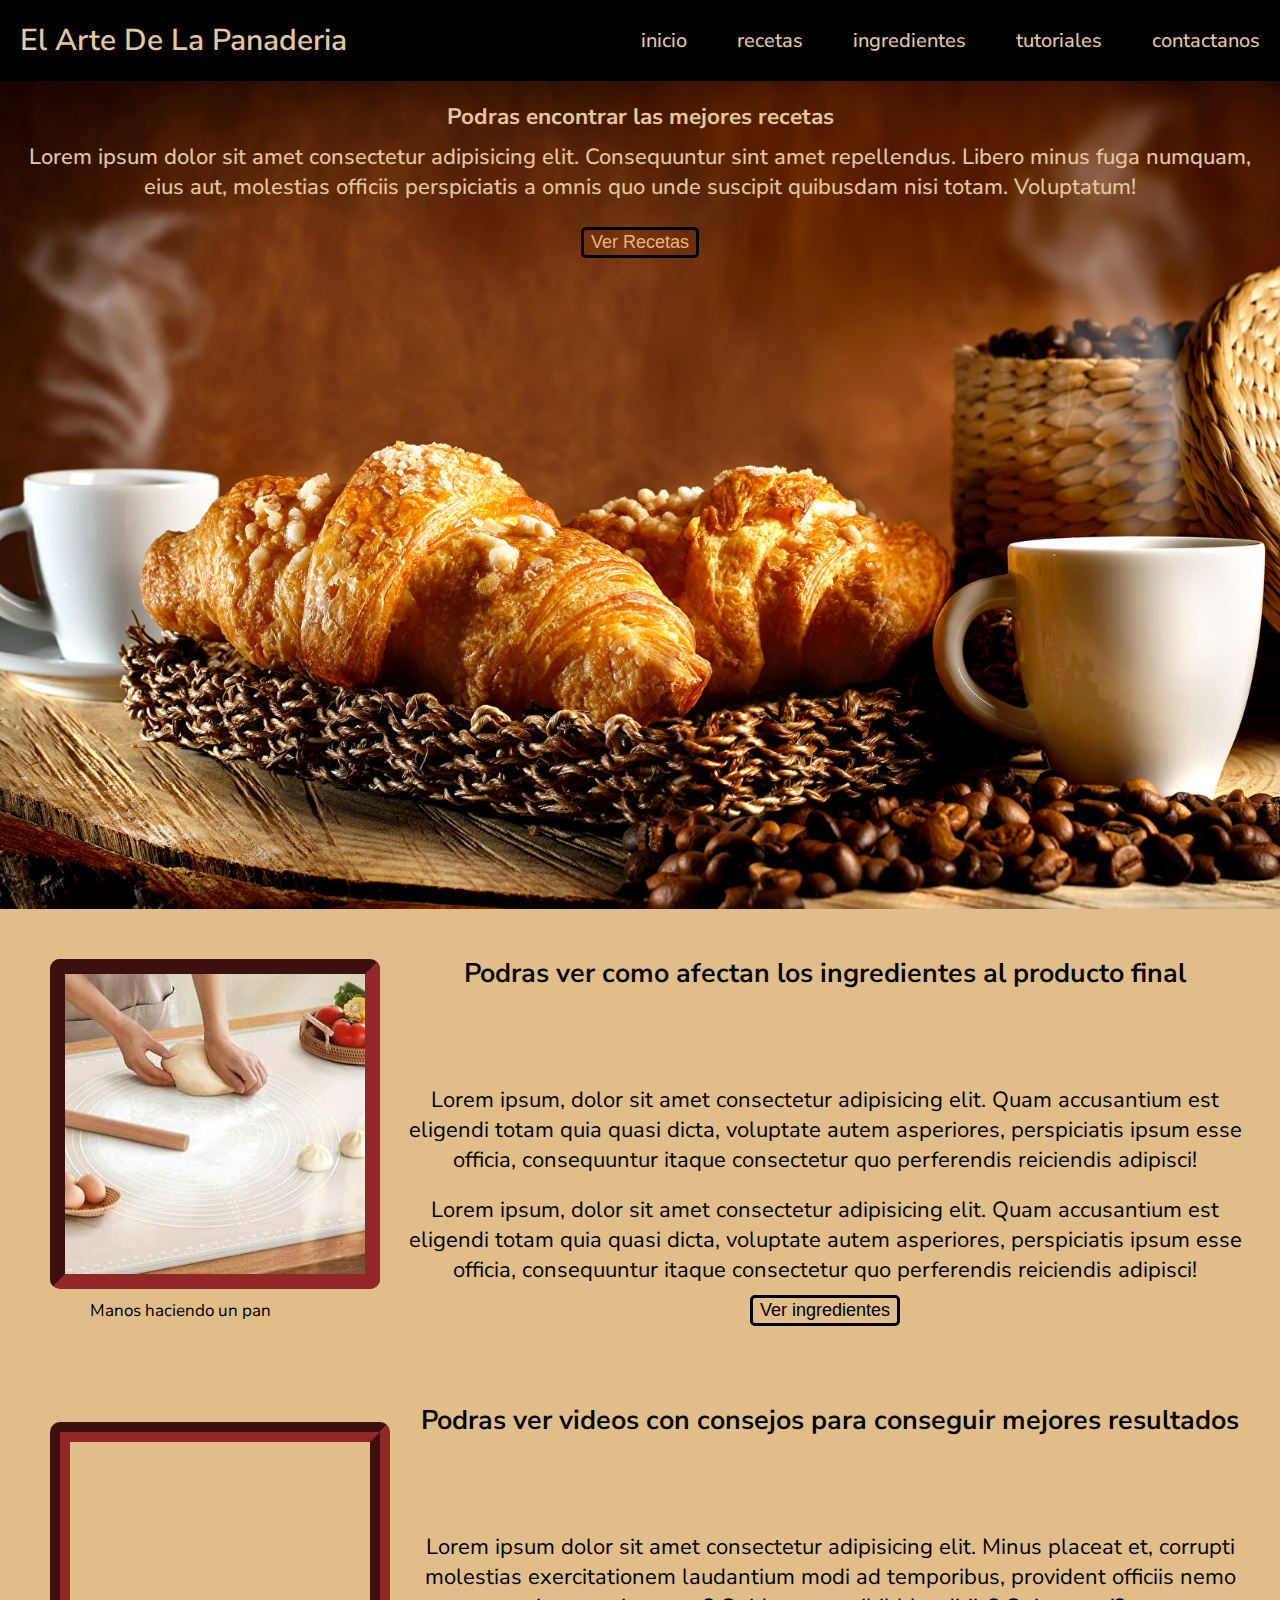
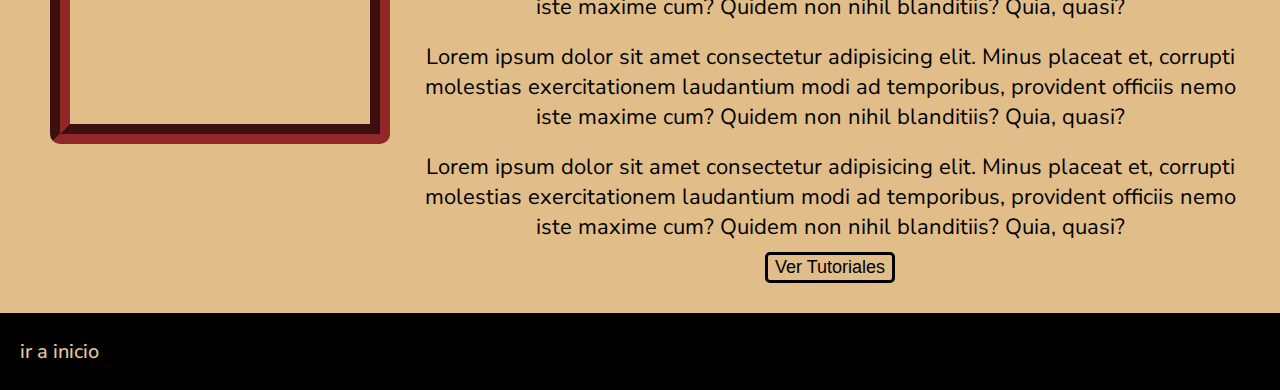
==== index.html @ ef62b7bc "first commit" ====
<!DOCTYPE html>
<html lang="en">

<head>
    <meta charset="UTF-8">
    <meta http-equiv="X-UA-Compatible" content="IE=edge">
    <meta name="viewport" content="width=device-width, initial-scale=1.0">
    <link rel="stylesheet" href="./estilos/estilos.css">
    <title>El Arte De La Panaderia</title>
</head>

<body id="grilla">

    <!-- HEADER -->

    <header id="inicio">

        <section>

            <h1>El Arte De La Panaderia</h1> 
            
            <nav>
                <ul>
                    <li>
                        <a href="index.html">inicio</a>
                    </li>
                    <li>
                        <a href="./secciones/recetas.html">recetas</a>
                    </li>
                    <li>
                        <a href="./secciones/ingredientes.html">ingredientes</a>
                    </li>
                    <li>
                        <a href="./secciones/tutoriales.html">tutoriales</a>
                    </li>
                    <li>
                        <a href="./secciones/contactanos.html">contactanos</a>
                    </li>
                </ul>
            </nav>
        </section>

    </header>

    <!-- SECCION -->

    <section id="hero" class="hero">

        <h2 class="h2Hero">Podras encontrar las mejores recetas</h2>

        <p class="pHero">Lorem ipsum dolor sit amet consectetur adipisicing elit. Consequuntur sint amet repellendus. Libero minus fuga numquam, eius aut, molestias officiis perspiciatis a omnis quo unde suscipit quibusdam nisi totam. Voluptatum!</p>

        <button><a class="button" id="buttonHero" href="./secciones/recetas.html"> Ver Recetas</a></button>

    </section>

    <!-- MAIN -->

    <main>

        <div class="divMain">

            <figure>
                <img class="imgMain" src="./img/mujer amasando.jpg" alt="mujer amasando">
                <figcaption>Manos haciendo un pan</figcaption>
            </figure>

            <div class="divMain2">

                <h2 class="h2Main">Podras ver como afectan los ingredientes al producto final</h2>

               <p class="pMain">Lorem ipsum, dolor sit amet consectetur adipisicing elit. Quam accusantium est eligendi totam quia quasi dicta, voluptate autem asperiores, perspiciatis ipsum esse officia, consequuntur itaque consectetur quo perferendis reiciendis adipisci!</p> 
               <p class="pMain">Lorem ipsum, dolor sit amet consectetur adipisicing elit. Quam accusantium est eligendi totam quia quasi dicta, voluptate autem asperiores, perspiciatis ipsum esse officia, consequuntur itaque consectetur quo perferendis reiciendis adipisci!</p> 

               <button><a class="button" href="./secciones/ingredientes.html"> Ver ingredientes</a></button>

            </div>

        </div>

        <div class="divMain">

            <iframe width="560" height="315" src="https://www.youtube.com/embed/u-IjSkNh4_Q" title="YouTube video player" frameborder="0" allow="accelerometer; autoplay; clipboard-write; encrypted-media; gyroscope; picture-in-picture" allowfullscreen class="videoDeComoHacerPan"></iframe>
            
            <div class="divMain2">

                <h2 class="h2Main">Podras ver videos con consejos para conseguir mejores resultados</h2>

                <p class="pMain">Lorem ipsum dolor sit amet consectetur adipisicing elit. Minus placeat et, corrupti molestias exercitationem laudantium modi ad temporibus, provident officiis nemo iste maxime cum? Quidem non nihil blanditiis? Quia, quasi?</p>
                <p class="pMain">Lorem ipsum dolor sit amet consectetur adipisicing elit. Minus placeat et, corrupti molestias exercitationem laudantium modi ad temporibus, provident officiis nemo iste maxime cum? Quidem non nihil blanditiis? Quia, quasi?</p>
                <p class="pMain">Lorem ipsum dolor sit amet consectetur adipisicing elit. Minus placeat et, corrupti molestias exercitationem laudantium modi ad temporibus, provident officiis nemo iste maxime cum? Quidem non nihil blanditiis? Quia, quasi?</p>

                <button><a class="button" href="./secciones/tutoriales.html"> Ver Tutoriales</a></button>

            </div>
        </div>

    </main>

    <!-- FOOTER -->

    <footer>
    
        <li>
            <a href="#inicio">ir a inicio</a>
        </li>

    </footer>

</body>

</html>
---- estilos/estilos.css ----
/* ---------------------------FUENTE--------------------------- */

@import url('https://fonts.googleapis.com/css2?family=Nunito+Sans:wght@200;300;400;700;800;900&display=swap');

/*________________________________MOBILE SMARTPHONE________________________________*/

@media(min-width:600px){

 /* ---------------------------DECLARACION DE AREA --------------------------- */


 header{
    grid-area: header;
 }
 section#hero{
    grid-area: sectionHero;
 }

 main{
    grid-area: main;
 }
 footer{
    grid-area: footer;
 }

 /* ---------------------------GENERAL--------------------------- */

 *{
    padding: 0;
    margin: 0;
 }

 html{
    font-size: 62.5%;
    box-sizing: border-box;
 }

 body{
    font-size: 2rem;
    font-family: 'Nunito Sans', sans-serif;
 }

 #grilla{
    width: 100%;
    height: 100%;

    display: grid;
    grid-template-areas: 
    "header        "
    "sectionHero   "
    "main          "
    "footer        ";

    grid-template-columns: 100%;
    
 }

 a{
    text-decoration: none;
    font-size: 2rem;
    font-weight: 500;
    color: rgb(228, 199, 155);
    cursor: pointer;
 }

 .button{
    padding: 0.5rem;
    font-size: 1.8rem;
    font-weight: 500;
    color: black;
    cursor: pointer;
 }

 button{
    padding: 0.2rem;
    background-color: transparent;
    border: solid black 0.3rem;
    border-radius: 0.5rem;
    transition: all 1s;
 }

 button:hover{
     transform: scale(1.2);
 }

 /* ---------------------------HEADER--------------------------- */

header{
    background-color: black;
    padding: 2rem;
}

h1{
    color: rgb(228, 199, 155);
    font-weight: 600;
    font-size: 3rem;
}

header section{
    display: flex;
    flex-direction: column;
    justify-content: space-between;
    margin: 0 auto;
    max-width: 155rem;
    align-items: center;
}



header nav ul {
    display: flex;
    gap: 2rem;
}

header nav ul li{
    list-style-type: none;
    display: inline-block; 
    font-weight: lighter;
    transition: all 1s;
}

header nav ul li:hover{
    transform: scale(1.2);
}

/* ---------------------------HERO---------------------------  */

.hero{
    background: url(../img/FondoDeHero.jpg);
    background-size: cover;
    background-position: top;
    height: 92vh;
    color: black;
    font-size: 1.5rem;

    display: flex;
    flex-direction: column;
    align-items: center;
    justify-content: start;

}

.h2Hero{
    color: rgb(228, 199, 155);
    padding-top: 2rem;
}

.pHero{
    color: rgb(228, 199, 155);
    padding: 1rem 1rem 2.5rem 1rem;
    font-size: 2.2rem;
    font-weight: 500;
    text-align: center;
    margin: 0 auto;
    max-width: 155rem;
}

#buttonHero{
    color: rgb(230, 184, 116);
}

/* ---------------------------MAIN--------------------------- */

main form{
    display: flex;
    flex-direction: column;
    align-items: center;
    background-color: rgb(224, 189, 137);
    height: 92vh;
}


.imgMain{
    border: 1.5rem inset rgb(145, 39, 39);
    border-radius: 1rem;
    margin: auto;
    margin-bottom: 0rem;
}

figure{
    display: flex;
    flex-direction: column;
}

figcaption{
    font-size: 1.7rem;
    padding: 1rem 0rem 2rem 10rem;
    font-family: 'Nunito Sans', sans-serif;
}

.divMain2{
    display: flex;
    flex-direction: column;
    justify-content: center;
    text-align: center;
    align-items: center;
}

.pMain{
    padding: 1rem 0;
    font-size: 2.2rem;
}

.h2Main{ 
    display: flex;
    font-size: 2.7rem;
    font-weight: 650;
    height: 12rem;
    padding-top: 2rem;
}

.videoDeComoHacerPan{ 
    margin: auto;
    border: 2rem groove rgb(145, 39, 39);
    border-radius: 1rem;

    width: auto;
    height: 28.2rem;
} 

.divMain{
    background-color: rgb(224, 189, 137);
    display: flex;
    flex-direction: column;
    padding: 3rem;
}

/* ---------------------------FOOTER--------------------------- */

footer{
    background-color: black;
    padding: 2.5rem 2rem 2.5rem 2rem;
}

footer li{
    display: inline-block;
    transition: all 1s;
}

footer li:hover{
    transform: scale(1.2);
}

    
}

/*________________________________MOBILE TABLET________________________________*/

@media(min-width:768px){

    #grilla{
        width: 100%;
        height: 100%;
    
        display: grid;
        grid-template-areas: 
        "header         header         "
        "sectionHero    sectionHero    "
        "main           main           "
        "footer         footer         ";

        grid-template-columns: 50% 50%;
    }

    figcaption{
        font-size: 1.7rem;
        padding: 1rem 0rem 2rem 19rem;
        font-family: 'Nunito Sans', sans-serif;
    }



}

/*__________________________________DESKTOP__________________________________*/


@media(min-width:1024px){

    #grilla{
        width: 100%;
        height: 100%;
    
        display: grid;
        grid-template-areas: 
        "header         header         header         header"
        "sectionHero    sectionHero    sectionHero    sectionHero"
        "main           main           main           main"
        "footer         footer         footer         footer";

        grid-template-columns: 25% 25% 25% 25%;
    }

    header section{
        display: flex;
        flex-direction: row;
        justify-content: space-between;
        margin: 0 auto;
        max-width: 155rem;
        align-items: center;
    }
    
    header nav ul {
        display: flex;
        gap: 5rem;
    }

    .divMain{
        background-color: rgb(224, 189, 137);
        display: flex;
        flex-direction: row;
        padding: 3rem;
    }

    .imgMain{
        border: 1.5rem inset rgb(145, 39, 39);
        border-radius: 1rem;
        margin: 2rem;
        margin-bottom: 0rem;
    }
    
    figure{
        display: flex;
        flex-direction: column;
    }
    
    figcaption{
        font-size: 1.7rem;
        padding-left: 6rem; 
        font-family: 'Nunito Sans', sans-serif;
    }

    .videoDeComoHacerPan{ 
        margin: 2rem;
        border: 2rem groove rgb(145, 39, 39);
        border-radius: 1rem;
    } 

    .h2Main{ 
        display: flex;
        font-size: 2.7rem;
        font-weight: 650;
        height: 12rem;
        padding-top: 0;
    }
}
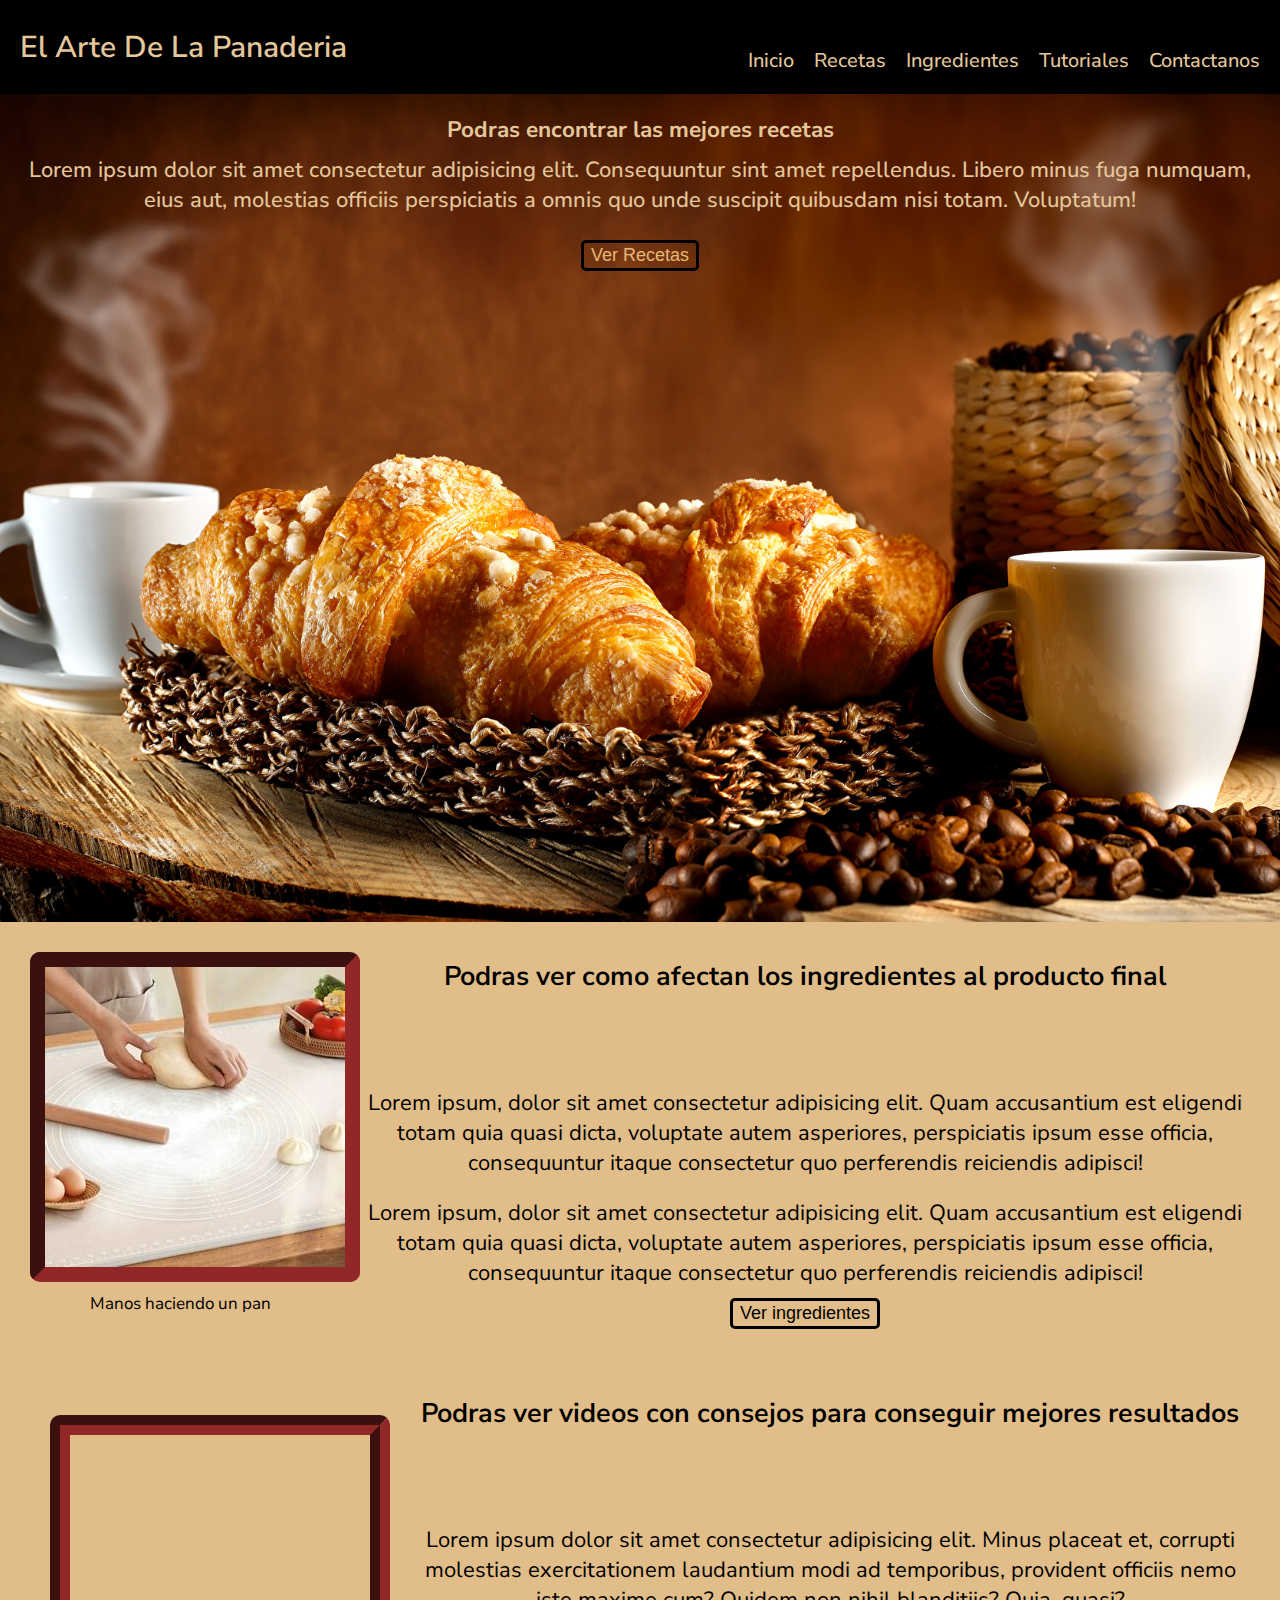
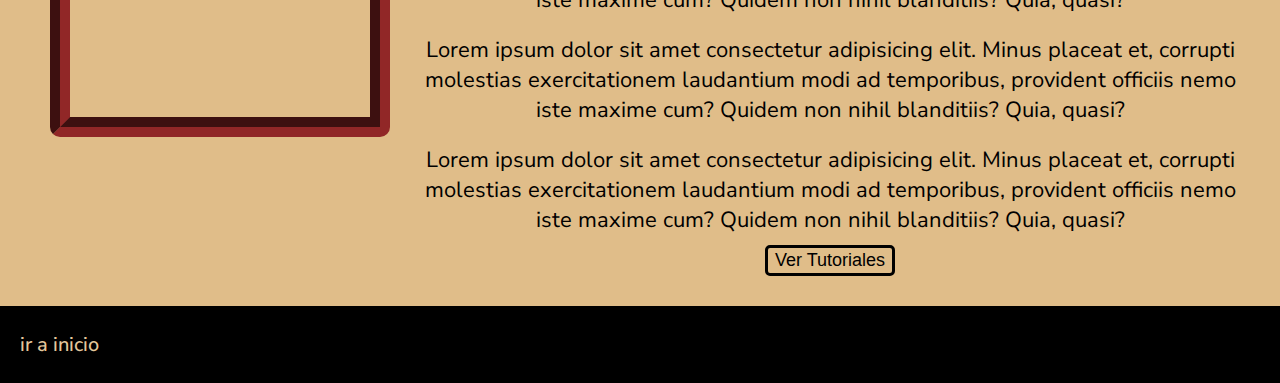
==== commit d4e294c0: "utilizando sass" ====
--- a/index.html
+++ b/index.html
@@ -5,7 +5,8 @@
     <meta charset="UTF-8">
     <meta http-equiv="X-UA-Compatible" content="IE=edge">
     <meta name="viewport" content="width=device-width, initial-scale=1.0">
-    <link rel="stylesheet" href="./estilos/estilos.css">
+    <link href="https://cdn.jsdelivr.net/npm/bootstrap@5.1.3/dist/css/bootstrap.min.css" rel="stylesheet" integrity="sha384-1BmE4kWBq78iYhFldvKuhfTAU6auU8tT94WrHftjDbrCEXSU1oBoqyl2QvZ6jIW3" crossorigin="anonymous">
+    <link rel="stylesheet" href="./estilos/style.css">
     <title>El Arte De La Panaderia</title>
 </head>
 
@@ -19,25 +20,44 @@
 
             <h1>El Arte De La Panaderia</h1> 
             
-            <nav>
-                <ul>
-                    <li>
-                        <a href="index.html">inicio</a>
-                    </li>
-                    <li>
-                        <a href="./secciones/recetas.html">recetas</a>
-                    </li>
-                    <li>
-                        <a href="./secciones/ingredientes.html">ingredientes</a>
-                    </li>
-                    <li>
-                        <a href="./secciones/tutoriales.html">tutoriales</a>
-                    </li>
-                    <li>
-                        <a href="./secciones/contactanos.html">contactanos</a>
-                    </li>
-                </ul>
-            </nav>
+            <nav class="navbar navbar-expand-lg navbar-dark  black">
+                <div class="container-fluid">
+
+                  <button class="navbar-toggler" type="button" data-bs-toggle="collapse" data-bs-target="#navbarNav" aria-controls="navbarNav" aria-expanded="false" aria-label="Toggle navigation">
+
+                    <span class="navbar-toggler-icon"></span>
+
+                  </button>
+
+                  <div class="collapse navbar-collapse" id="navbarNav">
+
+                    <ul class="navbar-nav ">
+
+                        <li class="nav-item">
+                            <a id="colorA" class="nav-link active " aria-current="page" href="/index.html">Inicio</a>
+                          </li>
+
+                      <li class="nav-item">
+                        <a id="colorA" class="nav-link active " aria-current="page" href="./secciones/recetas.html">Recetas</a>
+                      </li>
+
+                      <li class="nav-item">
+                        <a id="colorA" class="nav-link active" href="./secciones/ingredientes.html">Ingredientes</a>
+                      </li>
+
+                      <li class="nav-item">
+                        <a id="colorA" class="nav-link active" href="./secciones/tutoriales.html">Tutoriales</a>
+                      </li>
+
+                      <li class="nav-item">
+                        <a id="colorA" class="nav-link active" href="./secciones/contactanos.html" >Contactanos</a>
+                      </li>
+                      
+                    </ul>
+                  </div>
+                </div>
+              </nav>
+
         </section>
 
     </header>
@@ -72,7 +92,7 @@
                <p class="pMain">Lorem ipsum, dolor sit amet consectetur adipisicing elit. Quam accusantium est eligendi totam quia quasi dicta, voluptate autem asperiores, perspiciatis ipsum esse officia, consequuntur itaque consectetur quo perferendis reiciendis adipisci!</p> 
                <p class="pMain">Lorem ipsum, dolor sit amet consectetur adipisicing elit. Quam accusantium est eligendi totam quia quasi dicta, voluptate autem asperiores, perspiciatis ipsum esse officia, consequuntur itaque consectetur quo perferendis reiciendis adipisci!</p> 
 
-               <button><a class="button" href="./secciones/ingredientes.html"> Ver ingredientes</a></button>
+               <button><a id="buttonMain" class="button" href="./secciones/ingredientes.html"> Ver ingredientes</a></button>
 
             </div>
 
@@ -90,7 +110,7 @@
                 <p class="pMain">Lorem ipsum dolor sit amet consectetur adipisicing elit. Minus placeat et, corrupti molestias exercitationem laudantium modi ad temporibus, provident officiis nemo iste maxime cum? Quidem non nihil blanditiis? Quia, quasi?</p>
                 <p class="pMain">Lorem ipsum dolor sit amet consectetur adipisicing elit. Minus placeat et, corrupti molestias exercitationem laudantium modi ad temporibus, provident officiis nemo iste maxime cum? Quidem non nihil blanditiis? Quia, quasi?</p>
 
-                <button><a class="button" href="./secciones/tutoriales.html"> Ver Tutoriales</a></button>
+                <button><a id="buttonMain" class="button" href="./secciones/tutoriales.html"> Ver Tutoriales</a></button>
 
             </div>
         </div>
@@ -102,10 +122,11 @@
     <footer>
     
         <li>
-            <a href="#inicio">ir a inicio</a>
+            <a id="footer" href="#inicio">ir a inicio</a>
         </li>
 
     </footer>
+    <script src="https://cdn.jsdelivr.net/npm/bootstrap@5.1.3/dist/js/bootstrap.bundle.min.js" integrity="sha384-ka7Sk0Gln4gmtz2MlQnikT1wXgYsOg+OMhuP+IlRH9sENBO0LRn5q+8nbTov4+1p" crossorigin="anonymous"></script>
 
 </body>
 
--- a/estilos/style.css
+++ b/estilos/style.css
@@ -0,0 +1,405 @@
+@import url("https://fonts.googleapis.com/css2?family=Nunito+Sans:wght@200;300;400;700;800;900&display=swap");
+* {
+  padding: 0;
+  margin: 0;
+}
+
+html {
+  font-size: 62.5%;
+  -webkit-box-sizing: border-box;
+          box-sizing: border-box;
+}
+
+body {
+  font-size: 2rem;
+  font-family: 'Nunito Sans', sans-serif;
+}
+
+header {
+  background-color: black;
+  padding: 2rem;
+}
+
+header section {
+  display: -webkit-box;
+  display: -ms-flexbox;
+  display: flex;
+  -webkit-box-orient: vertical;
+  -webkit-box-direction: normal;
+      -ms-flex-direction: column;
+          flex-direction: column;
+  -webkit-box-pack: justify;
+      -ms-flex-pack: justify;
+          justify-content: space-between;
+  margin: 0 auto;
+  max-width: 155rem;
+  -webkit-box-align: center;
+      -ms-flex-align: center;
+          align-items: center;
+}
+
+header section nav ul {
+  display: -webkit-box;
+  display: -ms-flexbox;
+  display: flex;
+  gap: 2rem;
+}
+
+header section nav ul li {
+  list-style-type: none;
+  display: inline-block;
+  font-weight: lighter;
+  -webkit-transition: all 1s;
+  transition: all 1s;
+}
+
+header section nav ul li:hover {
+  -webkit-transform: scale(1.2);
+          transform: scale(1.2);
+}
+
+.black {
+  background-color: black;
+}
+
+#colorA {
+  color: #e4c79b;
+}
+
+h1 {
+  color: #e4c79b;
+  font-weight: 600;
+  font-size: 3rem;
+}
+
+.hero {
+  background: url(../img/FondoDeHero.jpg);
+  background-size: cover;
+  background-position: top;
+  height: 92vh;
+  color: black;
+  font-size: 1.5rem;
+  display: -webkit-box;
+  display: -ms-flexbox;
+  display: flex;
+  -webkit-box-orient: vertical;
+  -webkit-box-direction: normal;
+      -ms-flex-direction: column;
+          flex-direction: column;
+  -webkit-box-align: center;
+      -ms-flex-align: center;
+          align-items: center;
+  -webkit-box-pack: start;
+      -ms-flex-pack: start;
+          justify-content: start;
+}
+
+.h2Hero {
+  color: #e4c79b;
+  padding-top: 2rem;
+}
+
+.pHero {
+  color: #e4c79b;
+  padding: 1rem 1rem 2.5rem 1rem;
+  font-size: 2.2rem;
+  font-weight: 500;
+  text-align: center;
+  margin: 0 auto;
+  max-width: 155rem;
+}
+
+#buttonHero {
+  color: #e6b874;
+}
+
+figure {
+  display: -webkit-box;
+  display: -ms-flexbox;
+  display: flex;
+  -webkit-box-orient: vertical;
+  -webkit-box-direction: normal;
+      -ms-flex-direction: column;
+          flex-direction: column;
+}
+
+figure .imgMain {
+  border: 1.5rem inset #912727;
+  border-radius: 1rem;
+  margin: auto;
+  margin-bottom: 0rem;
+}
+
+figcaption {
+  font-size: 1.7rem;
+  padding: 1rem 0rem 2rem 10rem;
+  font-family: 'Nunito Sans', sans-serif;
+}
+
+.divMain {
+  background-color: #e0bd89;
+  display: -webkit-box;
+  display: -ms-flexbox;
+  display: flex;
+  -webkit-box-orient: vertical;
+  -webkit-box-direction: normal;
+      -ms-flex-direction: column;
+          flex-direction: column;
+  padding: 3rem;
+}
+
+.divMain2 {
+  display: -webkit-box;
+  display: -ms-flexbox;
+  display: flex;
+  -webkit-box-orient: vertical;
+  -webkit-box-direction: normal;
+      -ms-flex-direction: column;
+          flex-direction: column;
+  -webkit-box-pack: center;
+      -ms-flex-pack: center;
+          justify-content: center;
+  text-align: center;
+  -webkit-box-align: center;
+      -ms-flex-align: center;
+          align-items: center;
+}
+
+.h2Main {
+  display: -webkit-box;
+  display: -ms-flexbox;
+  display: flex;
+  font-size: 2.7rem;
+  font-weight: 650;
+  height: 12rem;
+  padding-top: 2rem;
+}
+
+.pMain {
+  padding: 1rem 0;
+  font-size: 2.2rem;
+}
+
+#buttonMain {
+  color: black;
+}
+
+.videoDeComoHacerPan {
+  margin: auto;
+  border: 2rem groove #912727;
+  border-radius: 1rem;
+  width: auto;
+  height: 28.2rem;
+}
+
+/* ---------------------------otros Main--------------------------- */
+main form {
+  display: -webkit-box;
+  display: -ms-flexbox;
+  display: flex;
+  -webkit-box-orient: vertical;
+  -webkit-box-direction: normal;
+      -ms-flex-direction: column;
+          flex-direction: column;
+  -webkit-box-align: center;
+      -ms-flex-align: center;
+          align-items: center;
+  background-color: #e0bd89;
+  height: 92vh;
+}
+
+.divMainSecciones {
+  background-color: #e0bd89;
+  height: 92vh;
+}
+
+footer {
+  background-color: black;
+  padding: 2.5rem 2rem 2.5rem 2rem;
+}
+
+footer li {
+  display: inline-block;
+  -webkit-transition: all 1s;
+  transition: all 1s;
+}
+
+footer li:hover {
+  -webkit-transform: scale(1.2);
+          transform: scale(1.2);
+}
+
+#footer {
+  color: #e4c79b;
+}
+
+/* ---------------------------FUENTE--------------------------- */
+/*________________________________MOBILE SMARTPHONE________________________________*/
+@media (min-width: 600px) {
+  /* ---------------------------DECLARACION DE AREA --------------------------- */
+  header {
+    -ms-grid-row: 1;
+    -ms-grid-column: 1;
+    grid-area: header;
+  }
+  section#hero {
+    -ms-grid-row: 2;
+    -ms-grid-column: 1;
+    grid-area: sectionHero;
+  }
+  main {
+    -ms-grid-row: 3;
+    -ms-grid-column: 1;
+    grid-area: main;
+  }
+  footer {
+    -ms-grid-row: 4;
+    -ms-grid-column: 1;
+    grid-area: footer;
+  }
+  /* ---------------------------GENERAL--------------------------- */
+  #grilla {
+    width: 100%;
+    height: 100%;
+    display: -ms-grid;
+    display: grid;
+        grid-template-areas: "header        "+ "sectionHero   "+ "main          "+ "footer        ";
+    -ms-grid-columns: 100%;
+        grid-template-columns: 100%;
+  }
+  a {
+    text-decoration: none;
+    font-size: 2rem;
+    font-weight: 500;
+    color: #e4c79b;
+    cursor: pointer;
+  }
+  .button {
+    padding: 0.5rem;
+    font-size: 1.8rem;
+    font-weight: 500;
+    color: black;
+    cursor: pointer;
+  }
+  button {
+    padding: 0.2rem;
+    background-color: transparent;
+    border: solid black 0.3rem;
+    border-radius: 0.5rem;
+    -webkit-transition: all 1s;
+    transition: all 1s;
+  }
+  button:hover {
+    -webkit-transform: scale(1.2);
+            transform: scale(1.2);
+  }
+}
+
+/*________________________________MOBILE TABLET________________________________*/
+@media (min-width: 768px) {
+  #grilla {
+    width: 100%;
+    height: 100%;
+    display: -ms-grid;
+    display: grid;
+        grid-template-areas: "header         header         "+ "sectionHero    sectionHero    "+ "main           main           "+ "footer         footer         ";
+    -ms-grid-columns: 50% 50%;
+        grid-template-columns: 50% 50%;
+  }
+  figcaption {
+    font-size: 1.7rem;
+    padding: 1rem 0rem 2rem 19rem;
+    font-family: 'Nunito Sans', sans-serif;
+  }
+}
+
+/*__________________________________DESKTOP__________________________________*/
+@media (min-width: 1024px) {
+  #grilla {
+    width: 100%;
+    height: 100%;
+    display: -ms-grid;
+    display: grid;
+        grid-template-areas: "header         header         header         header"+ "sectionHero    sectionHero    sectionHero    sectionHero"+ "main           main           main           main"+ "footer         footer         footer         footer";
+    -ms-grid-columns: 25% 25% 25% 25%;
+        grid-template-columns: 25% 25% 25% 25%;
+  }
+  header section {
+    display: -webkit-box;
+    display: -ms-flexbox;
+    display: flex;
+    -webkit-box-orient: horizontal;
+    -webkit-box-direction: normal;
+        -ms-flex-direction: row;
+            flex-direction: row;
+    -webkit-box-pack: justify;
+        -ms-flex-pack: justify;
+            justify-content: space-between;
+    margin: 0 auto;
+    max-width: 155rem;
+    -webkit-box-align: center;
+        -ms-flex-align: center;
+            align-items: center;
+  }
+  header nav ul {
+    display: -webkit-box;
+    display: -ms-flexbox;
+    display: flex;
+    gap: 5rem;
+  }
+  .divMain {
+    background-color: #e0bd89;
+    display: -webkit-box;
+    display: -ms-flexbox;
+    display: flex;
+    -webkit-box-orient: horizontal;
+    -webkit-box-direction: normal;
+        -ms-flex-direction: row;
+            flex-direction: row;
+    padding: 3rem;
+  }
+  .imgMain {
+    border: 1.5rem inset #912727;
+    border-radius: 1rem;
+    margin: 2rem;
+    margin-bottom: 0rem;
+  }
+  figure {
+    display: -webkit-box;
+    display: -ms-flexbox;
+    display: flex;
+    -webkit-box-orient: vertical;
+    -webkit-box-direction: normal;
+        -ms-flex-direction: column;
+            flex-direction: column;
+  }
+  figcaption {
+    font-size: 1.7rem;
+    padding-left: 6rem;
+    font-family: 'Nunito Sans', sans-serif;
+  }
+  .videoDeComoHacerPan {
+    margin: 2rem;
+    border: 2rem groove #912727;
+    border-radius: 1rem;
+  }
+  .h2Main {
+    display: -webkit-box;
+    display: -ms-flexbox;
+    display: flex;
+    font-size: 2.7rem;
+    font-weight: 650;
+    height: 12rem;
+    padding-top: 0;
+  }
+}
+/*# sourceMappingURL=style.css.map */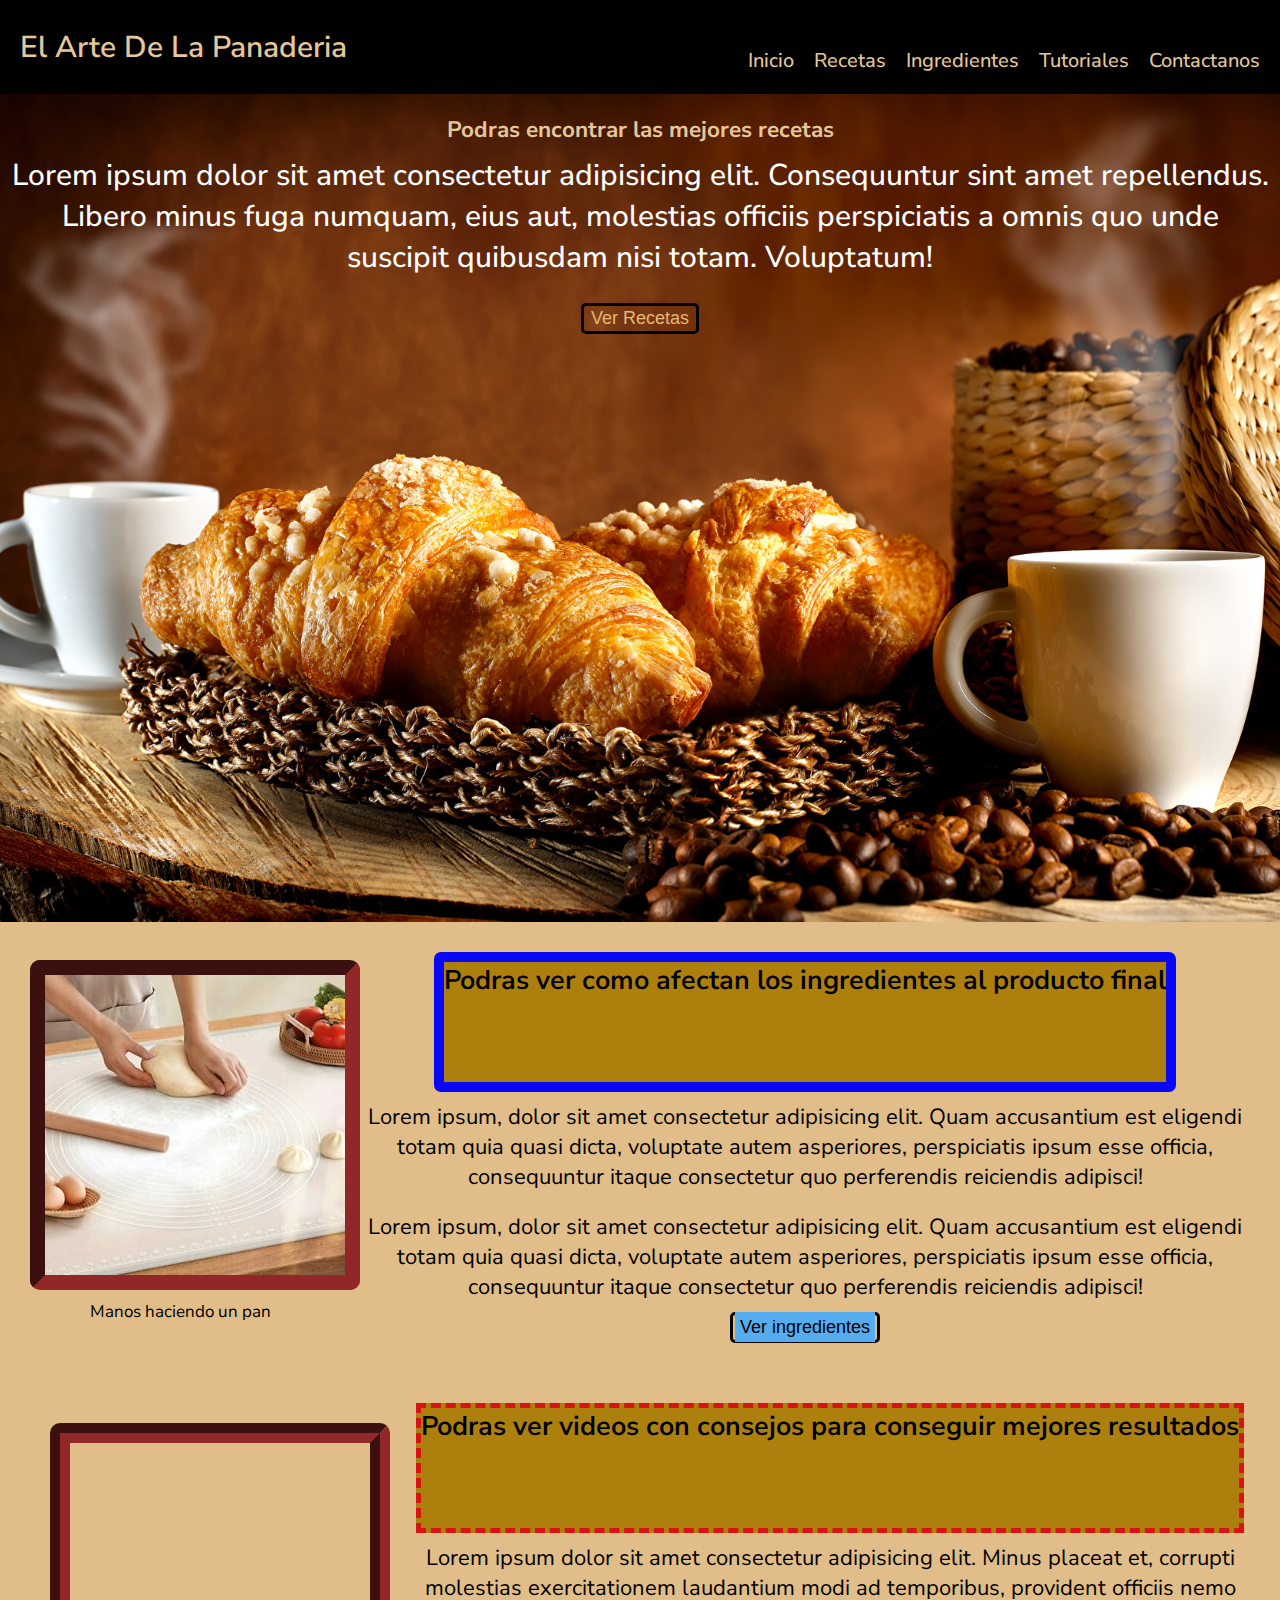
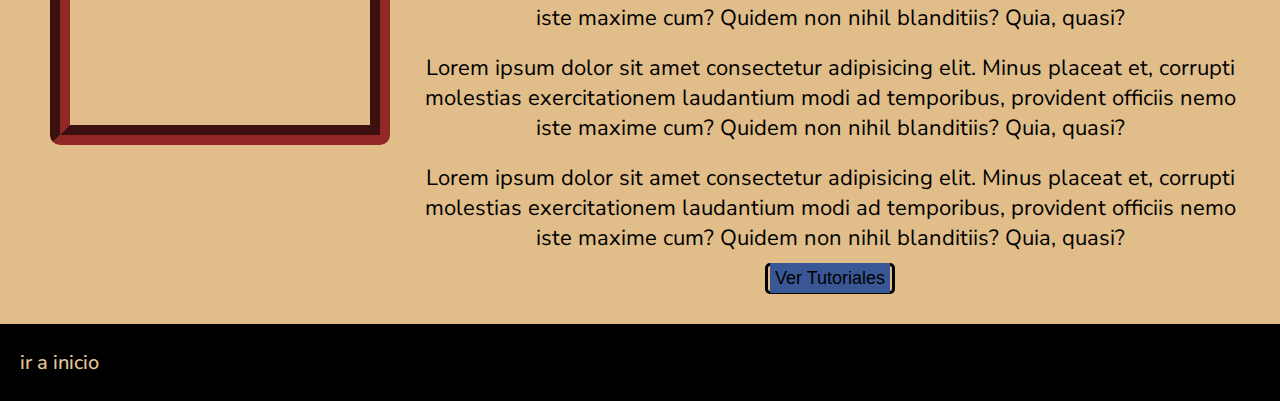
==== commit 9dd85e36: "aplicando sass y seo" ====
--- a/index.html
+++ b/index.html
@@ -5,6 +5,8 @@
     <meta charset="UTF-8">
     <meta http-equiv="X-UA-Compatible" content="IE=edge">
     <meta name="viewport" content="width=device-width, initial-scale=1.0">
+    <meta name="description" content="Podras aprender todo de reposteria desde los ingredientes, hasta como hacer tus propias recetas">
+    <meta name="keywords" content="Panaderia, Reposteria, Recetas, Comida, Ingredientes">
     <link href="https://cdn.jsdelivr.net/npm/bootstrap@5.1.3/dist/css/bootstrap.min.css" rel="stylesheet" integrity="sha384-1BmE4kWBq78iYhFldvKuhfTAU6auU8tT94WrHftjDbrCEXSU1oBoqyl2QvZ6jIW3" crossorigin="anonymous">
     <link rel="stylesheet" href="./estilos/style.css">
     <title>El Arte De La Panaderia</title>
@@ -68,7 +70,7 @@
 
         <h2 class="h2Hero">Podras encontrar las mejores recetas</h2>
 
-        <p class="pHero">Lorem ipsum dolor sit amet consectetur adipisicing elit. Consequuntur sint amet repellendus. Libero minus fuga numquam, eius aut, molestias officiis perspiciatis a omnis quo unde suscipit quibusdam nisi totam. Voluptatum!</p>
+        <p class="mi_mixin  pHero">Lorem ipsum dolor sit amet consectetur adipisicing elit. Consequuntur sint amet repellendus. Libero minus fuga numquam, eius aut, molestias officiis perspiciatis a omnis quo unde suscipit quibusdam nisi totam. Voluptatum!</p>
 
         <button><a class="button" id="buttonHero" href="./secciones/recetas.html"> Ver Recetas</a></button>
 
@@ -87,12 +89,12 @@
 
             <div class="divMain2">
 
-                <h2 class="h2Main">Podras ver como afectan los ingredientes al producto final</h2>
+                <h2 class="h2Main cambiosH2--Uno">Podras ver como afectan los ingredientes al producto final</h2>
 
                <p class="pMain">Lorem ipsum, dolor sit amet consectetur adipisicing elit. Quam accusantium est eligendi totam quia quasi dicta, voluptate autem asperiores, perspiciatis ipsum esse officia, consequuntur itaque consectetur quo perferendis reiciendis adipisci!</p> 
                <p class="pMain">Lorem ipsum, dolor sit amet consectetur adipisicing elit. Quam accusantium est eligendi totam quia quasi dicta, voluptate autem asperiores, perspiciatis ipsum esse officia, consequuntur itaque consectetur quo perferendis reiciendis adipisci!</p> 
 
-               <button><a id="buttonMain" class="button" href="./secciones/ingredientes.html"> Ver ingredientes</a></button>
+               <button><a id="buttonMain" class="button btn--MainUno" href="./secciones/ingredientes.html"> Ver ingredientes</a></button>
 
             </div>
 
@@ -104,13 +106,13 @@
             
             <div class="divMain2">
 
-                <h2 class="h2Main">Podras ver videos con consejos para conseguir mejores resultados</h2>
+                <h2 class="h2Main cambiosH2--Dos">Podras ver videos con consejos para conseguir mejores resultados</h2>
 
                 <p class="pMain">Lorem ipsum dolor sit amet consectetur adipisicing elit. Minus placeat et, corrupti molestias exercitationem laudantium modi ad temporibus, provident officiis nemo iste maxime cum? Quidem non nihil blanditiis? Quia, quasi?</p>
                 <p class="pMain">Lorem ipsum dolor sit amet consectetur adipisicing elit. Minus placeat et, corrupti molestias exercitationem laudantium modi ad temporibus, provident officiis nemo iste maxime cum? Quidem non nihil blanditiis? Quia, quasi?</p>
                 <p class="pMain">Lorem ipsum dolor sit amet consectetur adipisicing elit. Minus placeat et, corrupti molestias exercitationem laudantium modi ad temporibus, provident officiis nemo iste maxime cum? Quidem non nihil blanditiis? Quia, quasi?</p>
 
-                <button><a id="buttonMain" class="button" href="./secciones/tutoriales.html"> Ver Tutoriales</a></button>
+                <button><a id="buttonMain" class="button btn--MainDos" href="./secciones/tutoriales.html"> Ver Tutoriales</a></button>
 
             </div>
         </div>
--- a/estilos/style.css
+++ b/estilos/style.css
@@ -231,6 +231,35 @@
 
 #footer {
   color: #e4c79b;
+}
+
+/* mapas */
+.btn--MainUno {
+  background-color: #55aCee;
+}
+
+.btn--MainDos {
+  background-color: #3a5795;
+}
+
+/* extend */
+.cambiosH2, .cambiosH2--Uno, .cambiosH2--Dos {
+  background-color: #ad800d;
+  border: 1rem solid #0808f5;
+}
+
+.cambiosH2--Uno {
+  border-radius: 0.7rem;
+}
+
+.cambiosH2--Dos {
+  border: 0.5rem dashed #d81313;
+}
+
+/* mixin */
+.mi_mixin {
+  font-size: 3rem;
+  color: white;
 }
 
 /* ---------------------------FUENTE--------------------------- */
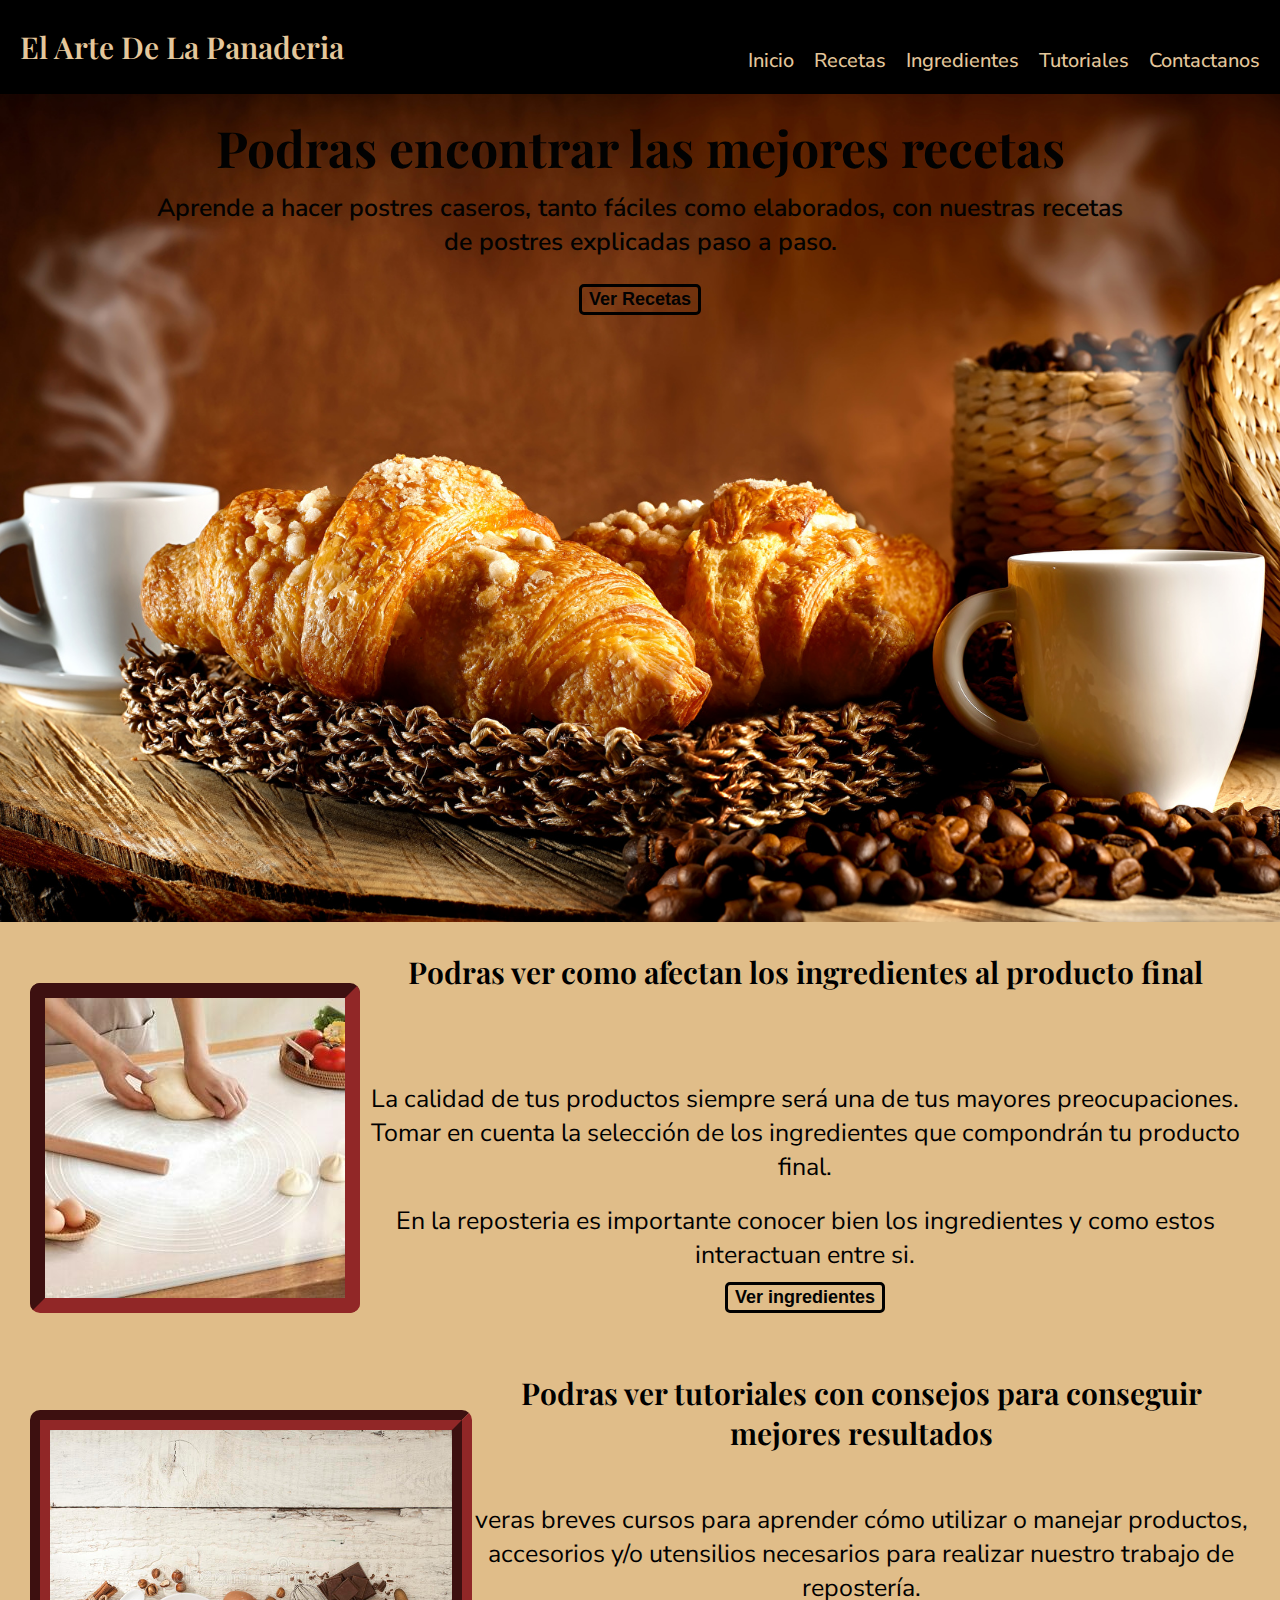
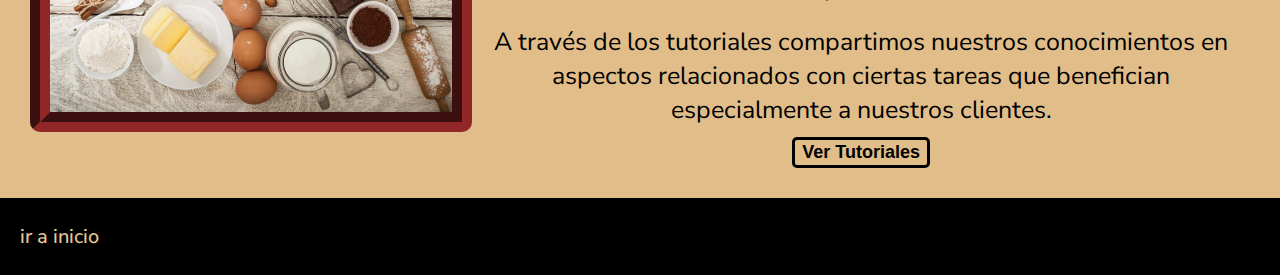
==== commit 8343cbcb: "preentrega de proyecto" ====
--- a/index.html
+++ b/index.html
@@ -5,8 +5,6 @@
     <meta charset="UTF-8">
     <meta http-equiv="X-UA-Compatible" content="IE=edge">
     <meta name="viewport" content="width=device-width, initial-scale=1.0">
-    <meta name="description" content="Podras aprender todo de reposteria desde los ingredientes, hasta como hacer tus propias recetas">
-    <meta name="keywords" content="Panaderia, Reposteria, Recetas, Comida, Ingredientes">
     <link href="https://cdn.jsdelivr.net/npm/bootstrap@5.1.3/dist/css/bootstrap.min.css" rel="stylesheet" integrity="sha384-1BmE4kWBq78iYhFldvKuhfTAU6auU8tT94WrHftjDbrCEXSU1oBoqyl2QvZ6jIW3" crossorigin="anonymous">
     <link rel="stylesheet" href="./estilos/style.css">
     <title>El Arte De La Panaderia</title>
@@ -70,7 +68,7 @@
 
         <h2 class="h2Hero">Podras encontrar las mejores recetas</h2>
 
-        <p class="mi_mixin  pHero">Lorem ipsum dolor sit amet consectetur adipisicing elit. Consequuntur sint amet repellendus. Libero minus fuga numquam, eius aut, molestias officiis perspiciatis a omnis quo unde suscipit quibusdam nisi totam. Voluptatum!</p>
+        <p class="pHero">Aprende a hacer postres caseros, tanto fáciles como elaborados, con nuestras recetas de postres explicadas paso a paso. </p>
 
         <button><a class="button" id="buttonHero" href="./secciones/recetas.html"> Ver Recetas</a></button>
 
@@ -83,18 +81,18 @@
         <div class="divMain">
 
             <figure>
-                <img class="imgMain" src="./img/mujer amasando.jpg" alt="mujer amasando">
-                <figcaption>Manos haciendo un pan</figcaption>
+              <img class="imgMain" src="./img/mujer amasando.jpg" alt="mujer amasando">
+               
             </figure>
 
             <div class="divMain2">
 
-                <h2 class="h2Main cambiosH2--Uno">Podras ver como afectan los ingredientes al producto final</h2>
+                <h2 class="h2Main">Podras ver como afectan los ingredientes al producto final</h2>
 
-               <p class="pMain">Lorem ipsum, dolor sit amet consectetur adipisicing elit. Quam accusantium est eligendi totam quia quasi dicta, voluptate autem asperiores, perspiciatis ipsum esse officia, consequuntur itaque consectetur quo perferendis reiciendis adipisci!</p> 
-               <p class="pMain">Lorem ipsum, dolor sit amet consectetur adipisicing elit. Quam accusantium est eligendi totam quia quasi dicta, voluptate autem asperiores, perspiciatis ipsum esse officia, consequuntur itaque consectetur quo perferendis reiciendis adipisci!</p> 
+               <p class="pMain">La calidad de tus productos siempre será una de tus mayores preocupaciones. Tomar en cuenta la selección de los ingredientes que compondrán tu producto final.</p> 
+               <p class="pMain">En la reposteria es importante conocer bien los ingredientes y como estos interactuan entre si.</p> 
 
-               <button><a id="buttonMain" class="button btn--MainUno" href="./secciones/ingredientes.html"> Ver ingredientes</a></button>
+               <button><a id="buttonMain" class="button" href="./secciones/ingredientes.html"> Ver ingredientes</a></button>
 
             </div>
 
@@ -102,17 +100,18 @@
 
         <div class="divMain">
 
-            <iframe width="560" height="315" src="https://www.youtube.com/embed/u-IjSkNh4_Q" title="YouTube video player" frameborder="0" allow="accelerometer; autoplay; clipboard-write; encrypted-media; gyroscope; picture-in-picture" allowfullscreen class="videoDeComoHacerPan"></iframe>
+
+            <img class="imgMain2" src="./img/los-ingredientes-importan.jpg" alt="">
             
             <div class="divMain2">
 
-                <h2 class="h2Main cambiosH2--Dos">Podras ver videos con consejos para conseguir mejores resultados</h2>
+                <h2 class="h2Main">Podras ver tutoriales con consejos para conseguir mejores resultados</h2>
 
-                <p class="pMain">Lorem ipsum dolor sit amet consectetur adipisicing elit. Minus placeat et, corrupti molestias exercitationem laudantium modi ad temporibus, provident officiis nemo iste maxime cum? Quidem non nihil blanditiis? Quia, quasi?</p>
-                <p class="pMain">Lorem ipsum dolor sit amet consectetur adipisicing elit. Minus placeat et, corrupti molestias exercitationem laudantium modi ad temporibus, provident officiis nemo iste maxime cum? Quidem non nihil blanditiis? Quia, quasi?</p>
-                <p class="pMain">Lorem ipsum dolor sit amet consectetur adipisicing elit. Minus placeat et, corrupti molestias exercitationem laudantium modi ad temporibus, provident officiis nemo iste maxime cum? Quidem non nihil blanditiis? Quia, quasi?</p>
+                <p class="pMain">veras breves cursos para aprender cómo utilizar o manejar productos, accesorios y/o utensilios necesarios para realizar nuestro trabajo de repostería.</p>
+                <p class="pMain">A través de los tutoriales compartimos nuestros conocimientos en aspectos relacionados con ciertas tareas que benefician especialmente a nuestros clientes.</p>
+              
 
-                <button><a id="buttonMain" class="button btn--MainDos" href="./secciones/tutoriales.html"> Ver Tutoriales</a></button>
+                <button><a id="buttonMain" class="button" href="./secciones/tutoriales.html"> Ver Tutoriales</a></button>
 
             </div>
         </div>
--- a/estilos/style.css
+++ b/estilos/style.css
@@ -1,4 +1,5 @@
 @import url("https://fonts.googleapis.com/css2?family=Nunito+Sans:wght@200;300;400;700;800;900&display=swap");
+@import url("https://fonts.googleapis.com/css2?family=Playfair+Display:wght@400;500;600;700;800;900&display=swap");
 * {
   padding: 0;
   margin: 0;
@@ -70,6 +71,7 @@
   color: #e4c79b;
   font-weight: 600;
   font-size: 3rem;
+  font-family: 'Playfair Display', serif;
 }
 
 .hero {
@@ -95,22 +97,26 @@
 }
 
 .h2Hero {
-  color: #e4c79b;
+  color: #020202;
   padding-top: 2rem;
+  font-size: 5rem;
+  font-weight: bold;
+  font-family: 'Playfair Display', serif;
 }
 
 .pHero {
-  color: #e4c79b;
+  color: #020202;
   padding: 1rem 1rem 2.5rem 1rem;
-  font-size: 2.2rem;
-  font-weight: 500;
+  font-size: 2.5rem;
+  font-weight: 600;
   text-align: center;
   margin: 0 auto;
-  max-width: 155rem;
+  max-width: 100rem;
 }
 
 #buttonHero {
-  color: #e6b874;
+  color: #020202;
+  font-weight: 600;
 }
 
 figure {
@@ -128,12 +134,6 @@
   border-radius: 1rem;
   margin: auto;
   margin-bottom: 0rem;
-}
-
-figcaption {
-  font-size: 1.7rem;
-  padding: 1rem 0rem 2rem 10rem;
-  font-family: 'Nunito Sans', sans-serif;
 }
 
 .divMain {
@@ -169,7 +169,8 @@
   display: -webkit-box;
   display: -ms-flexbox;
   display: flex;
-  font-size: 2.7rem;
+  font-size: 3rem;
+  font-family: 'Playfair Display', serif;
   font-weight: 650;
   height: 12rem;
   padding-top: 2rem;
@@ -177,14 +178,15 @@
 
 .pMain {
   padding: 1rem 0;
-  font-size: 2.2rem;
+  font-size: 2.5rem;
 }
 
 #buttonMain {
-  color: black;
-}
-
-.videoDeComoHacerPan {
+  color: #020202;
+  font-weight: 600;
+}
+
+.imgMain2 {
   margin: auto;
   border: 2rem groove #912727;
   border-radius: 1rem;
@@ -233,33 +235,91 @@
   color: #e4c79b;
 }
 
-/* mapas */
-.btn--MainUno {
-  background-color: #55aCee;
-}
-
-.btn--MainDos {
-  background-color: #3a5795;
-}
-
-/* extend */
-.cambiosH2, .cambiosH2--Uno, .cambiosH2--Dos {
-  background-color: #ad800d;
-  border: 1rem solid #0808f5;
-}
-
-.cambiosH2--Uno {
-  border-radius: 0.7rem;
-}
-
-.cambiosH2--Dos {
-  border: 0.5rem dashed #d81313;
-}
-
-/* mixin */
-.mi_mixin {
-  font-size: 3rem;
-  color: white;
+.heroRecetas {
+  background: url(../img/FondoDeHero.jpg);
+  background-size: cover;
+  background-position-y: bottom;
+  height: 70vh;
+  display: -webkit-box;
+  display: -ms-flexbox;
+  display: flex;
+  -webkit-box-align: start;
+      -ms-flex-align: start;
+          align-items: start;
+  -webkit-box-pack: center;
+      -ms-flex-pack: center;
+          justify-content: center;
+}
+
+.h2HeroRecetas {
+  color: #050505;
+  font-size: 5rem;
+  font-weight: bold;
+  font-family: 'Playfair Display', serif;
+}
+
+.divMainRecetas {
+  background-color: #e0bd89;
+  padding: 3rem;
+  display: -webkit-box;
+  display: -ms-flexbox;
+  display: flex;
+  -webkit-box-orient: vertical;
+  -webkit-box-direction: normal;
+      -ms-flex-direction: column;
+          flex-direction: column;
+  -webkit-box-pack: center;
+      -ms-flex-pack: center;
+          justify-content: center;
+  -webkit-box-align: center;
+      -ms-flex-align: center;
+          align-items: center;
+  text-align: center;
+}
+
+.h3Recetas {
+  font-size: 4rem;
+  font-weight: 400;
+}
+
+.pRecetas {
+  max-width: 150rem;
+  padding: 1rem;
+  font-weight: 500;
+}
+
+.cardBorder {
+  border: solid 1rem #e0bd89;
+  border-radius: 2rem;
+}
+
+#fondo {
+  background-color: #e0bd89;
+}
+
+.sectionReceta {
+  display: -webkit-box;
+  display: -ms-flexbox;
+  display: flex;
+  -webkit-box-orient: vertical;
+  -webkit-box-direction: normal;
+      -ms-flex-direction: column;
+          flex-direction: column;
+  max-width: 100rem;
+  margin: 3rem auto;
+  line-height: 4rem;
+}
+
+.h2HeroReceta {
+  color: #050505;
+  font-size: 2.5rem;
+  font-weight: bold;
+}
+
+.h3Receta {
+  color: #050505;
+  font-size: 2.5rem;
+  font-weight: bold;
 }
 
 /* ---------------------------FUENTE--------------------------- */
@@ -425,8 +485,9 @@
     display: -webkit-box;
     display: -ms-flexbox;
     display: flex;
-    font-size: 2.7rem;
+    font-size: 3rem;
     font-weight: 650;
+    font-family: 'Playfair Display', serif;
     height: 12rem;
     padding-top: 0;
   }
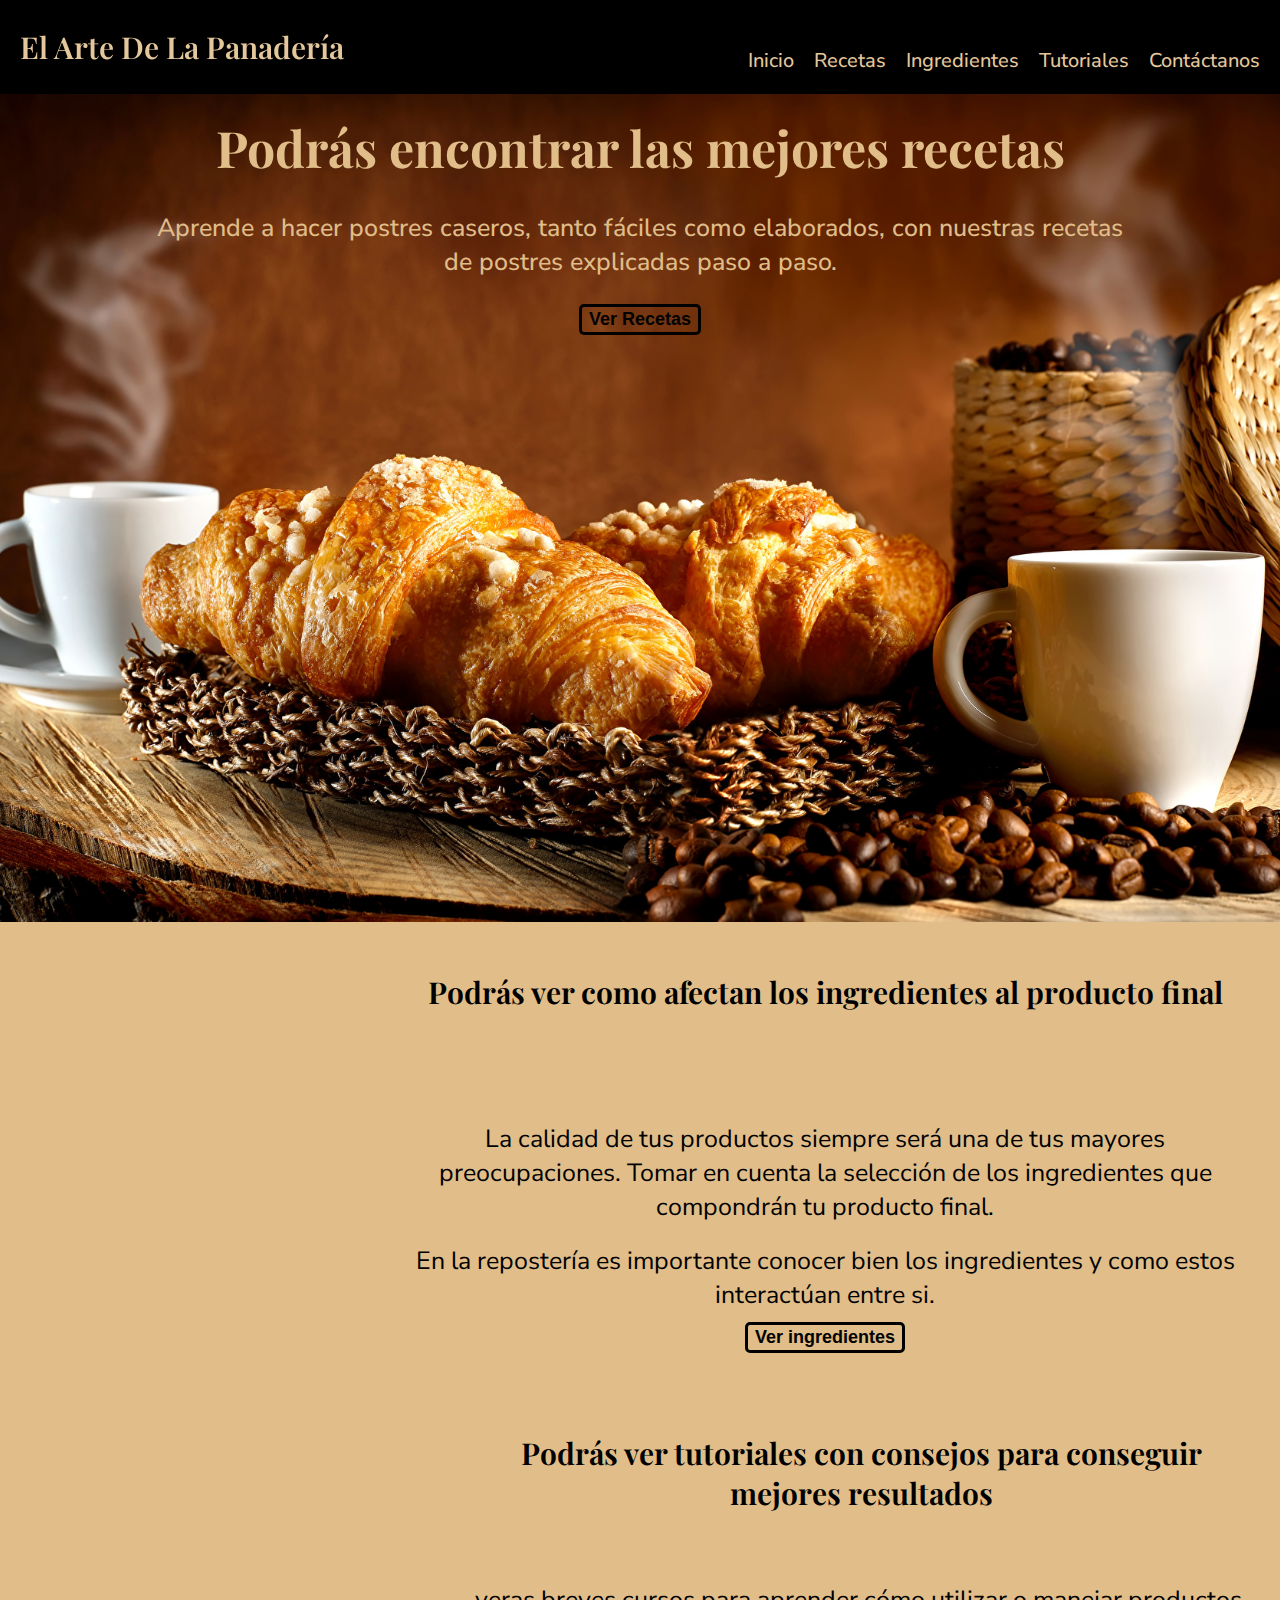
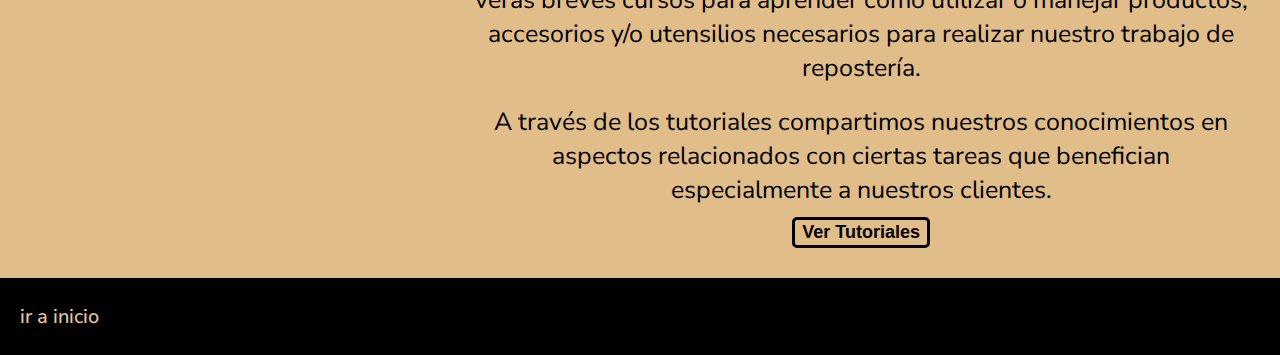
==== commit 7822115d: "ultimos cambios" ====
--- a/index.html
+++ b/index.html
@@ -5,7 +5,10 @@
     <meta charset="UTF-8">
     <meta http-equiv="X-UA-Compatible" content="IE=edge">
     <meta name="viewport" content="width=device-width, initial-scale=1.0">
+    <meta name="description" content="Podras aprender todo de reposteria desde los ingredientes, hasta como hacer tus propias recetas">
+    <meta name="keywords" content="Panaderia, Reposteria, Recetas, Comida, Ingredientes">
     <link href="https://cdn.jsdelivr.net/npm/bootstrap@5.1.3/dist/css/bootstrap.min.css" rel="stylesheet" integrity="sha384-1BmE4kWBq78iYhFldvKuhfTAU6auU8tT94WrHftjDbrCEXSU1oBoqyl2QvZ6jIW3" crossorigin="anonymous">
+    <link href="https://unpkg.com/aos@2.3.1/dist/aos.css" rel="stylesheet">
     <link rel="stylesheet" href="./estilos/style.css">
     <title>El Arte De La Panaderia</title>
 </head>
@@ -18,7 +21,7 @@
 
         <section>
 
-            <h1>El Arte De La Panaderia</h1> 
+            <h1 data-aos="fade-left" >El Arte De La Panadería</h1> 
             
             <nav class="navbar navbar-expand-lg navbar-dark  black">
                 <div class="container-fluid">
@@ -50,7 +53,7 @@
                       </li>
 
                       <li class="nav-item">
-                        <a id="colorA" class="nav-link active" href="./secciones/contactanos.html" >Contactanos</a>
+                        <a id="colorA" class="nav-link active" href="./secciones/contactanos.html" >Contáctanos</a>
                       </li>
                       
                     </ul>
@@ -66,7 +69,7 @@
 
     <section id="hero" class="hero">
 
-        <h2 class="h2Hero">Podras encontrar las mejores recetas</h2>
+        <h2  class="h2Hero">Podrás encontrar las mejores recetas</h2>
 
         <p class="pHero">Aprende a hacer postres caseros, tanto fáciles como elaborados, con nuestras recetas de postres explicadas paso a paso. </p>
 
@@ -81,16 +84,16 @@
         <div class="divMain">
 
             <figure>
-              <img class="imgMain" src="./img/mujer amasando.jpg" alt="mujer amasando">
+              <img data-aos="flip-left" class="imgMain" src="./img/mujer amasando.jpg" alt="mujer amasando">
                
             </figure>
 
             <div class="divMain2">
 
-                <h2 class="h2Main">Podras ver como afectan los ingredientes al producto final</h2>
+                <h2 class="h2Main">Podrás ver como afectan los ingredientes al producto final</h2>
 
                <p class="pMain">La calidad de tus productos siempre será una de tus mayores preocupaciones. Tomar en cuenta la selección de los ingredientes que compondrán tu producto final.</p> 
-               <p class="pMain">En la reposteria es importante conocer bien los ingredientes y como estos interactuan entre si.</p> 
+               <p class="pMain">En la repostería es importante conocer bien los ingredientes y como estos interactúan entre si.</p> 
 
                <button><a id="buttonMain" class="button" href="./secciones/ingredientes.html"> Ver ingredientes</a></button>
 
@@ -101,11 +104,11 @@
         <div class="divMain">
 
 
-            <img class="imgMain2" src="./img/los-ingredientes-importan.jpg" alt="">
+            <img data-aos="flip-left" class="imgMain2" src="./img/los-ingredientes-importan.jpg" alt="">
             
             <div class="divMain2">
 
-                <h2 class="h2Main">Podras ver tutoriales con consejos para conseguir mejores resultados</h2>
+                <h2 class="h2Main">Podrás ver tutoriales con consejos para conseguir mejores resultados</h2>
 
                 <p class="pMain">veras breves cursos para aprender cómo utilizar o manejar productos, accesorios y/o utensilios necesarios para realizar nuestro trabajo de repostería.</p>
                 <p class="pMain">A través de los tutoriales compartimos nuestros conocimientos en aspectos relacionados con ciertas tareas que benefician especialmente a nuestros clientes.</p>
@@ -128,7 +131,10 @@
 
     </footer>
     <script src="https://cdn.jsdelivr.net/npm/bootstrap@5.1.3/dist/js/bootstrap.bundle.min.js" integrity="sha384-ka7Sk0Gln4gmtz2MlQnikT1wXgYsOg+OMhuP+IlRH9sENBO0LRn5q+8nbTov4+1p" crossorigin="anonymous"></script>
-
+    <script src="https://unpkg.com/aos@2.3.1/dist/aos.js"></script>
+    <script>
+      AOS.init();
+    </script>
 </body>
 
 </html>--- a/estilos/style.css
+++ b/estilos/style.css
@@ -97,18 +97,18 @@
 }
 
 .h2Hero {
-  color: #020202;
-  padding-top: 2rem;
+  color: #e0bd89;
+  margin: 2rem;
   font-size: 5rem;
   font-weight: bold;
   font-family: 'Playfair Display', serif;
 }
 
 .pHero {
-  color: #020202;
+  color: #e0bd89;
   padding: 1rem 1rem 2.5rem 1rem;
   font-size: 2.5rem;
-  font-weight: 600;
+  font-weight: 500;
   text-align: center;
   margin: 0 auto;
   max-width: 100rem;
@@ -127,13 +127,6 @@
   -webkit-box-direction: normal;
       -ms-flex-direction: column;
           flex-direction: column;
-}
-
-figure .imgMain {
-  border: 1.5rem inset #912727;
-  border-radius: 1rem;
-  margin: auto;
-  margin-bottom: 0rem;
 }
 
 .divMain {
@@ -173,12 +166,12 @@
   font-family: 'Playfair Display', serif;
   font-weight: 650;
   height: 12rem;
-  padding-top: 2rem;
+  margin-bottom: 2rem;
 }
 
 .pMain {
   padding: 1rem 0;
-  font-size: 2.5rem;
+  font-size: 2rem;
 }
 
 #buttonMain {
@@ -186,14 +179,6 @@
   font-weight: 600;
 }
 
-.imgMain2 {
-  margin: auto;
-  border: 2rem groove #912727;
-  border-radius: 1rem;
-  width: auto;
-  height: 28.2rem;
-}
-
 /* ---------------------------otros Main--------------------------- */
 main form {
   display: -webkit-box;
@@ -206,7 +191,13 @@
   -webkit-box-align: center;
       -ms-flex-align: center;
           align-items: center;
-  background-color: #e0bd89;
+}
+
+.divMainSeccionContacto {
+  background: url(../img/FondoContactos.jpg);
+  background-size: cover;
+  background-position-y: top;
+  background-position-x: center;
   height: 92vh;
 }
 
@@ -239,6 +230,7 @@
   background: url(../img/FondoDeHero.jpg);
   background-size: cover;
   background-position-y: bottom;
+  background-position-x: center;
   height: 70vh;
   display: -webkit-box;
   display: -ms-flexbox;
@@ -252,7 +244,8 @@
 }
 
 .h2HeroRecetas {
-  color: #050505;
+  color: #e0bd89;
+  margin: 3rem;
   font-size: 5rem;
   font-weight: bold;
   font-family: 'Playfair Display', serif;
@@ -279,7 +272,7 @@
 
 .h3Recetas {
   font-size: 4rem;
-  font-weight: 400;
+  font-weight: 600;
 }
 
 .pRecetas {
@@ -324,7 +317,7 @@
 
 /* ---------------------------FUENTE--------------------------- */
 /*________________________________MOBILE SMARTPHONE________________________________*/
-@media (min-width: 600px) {
+@media (min-width: 360px) {
   /* ---------------------------DECLARACION DE AREA --------------------------- */
   header {
     -ms-grid-row: 1;
@@ -384,6 +377,36 @@
   button:hover {
     -webkit-transform: scale(1.2);
             transform: scale(1.2);
+  }
+  .imgMain {
+    border: 1.5rem inset #912727;
+    border-radius: 1rem;
+    margin: 0rem;
+  }
+  .imgMain2 {
+    margin: 0rem;
+    border: 2rem groove #912727;
+    border-radius: 1rem;
+    width: auto;
+    height: 28.2rem;
+  }
+  .heroRecetas {
+    height: 50vh;
+  }
+  .h2HeroRecetas {
+    font-size: 3.5rem;
+  }
+  .hero {
+    height: 73vh;
+  }
+  .h2Hero {
+    font-size: 3.5rem;
+  }
+  .h3Recetas {
+    font-size: 3rem;
+  }
+  .pHero {
+    font-size: 2rem;
   }
 }
 
@@ -405,6 +428,42 @@
     font-size: 1.7rem;
     padding: 1rem 0rem 2rem 19rem;
     font-family: 'Nunito Sans', sans-serif;
+  }
+  .imgMain {
+    border: 1.5rem inset #912727;
+    border-radius: 1rem;
+    margin: auto;
+  }
+  .imgMain2 {
+    margin: auto;
+    border: 2rem groove #912727;
+    border-radius: 1rem;
+    width: auto;
+    height: 28.2rem;
+  }
+  .hero {
+    height: 73vh;
+  }
+  .h2HeroRecetas {
+    font-size: 4.5rem;
+  }
+  .h2Hero {
+    font-size: 4.5rem;
+  }
+  .pHero {
+    font-size: 2.5rem;
+  }
+  .h2Main {
+    padding-top: 2rem;
+  }
+  .pMain {
+    font-size: 2.5rem;
+  }
+  .h3Recetas {
+    font-size: 4rem;
+  }
+  .pRecetas {
+    font-size: 2.5rem;
   }
 }
 
@@ -489,7 +548,25 @@
     font-weight: 650;
     font-family: 'Playfair Display', serif;
     height: 12rem;
-    padding-top: 0;
+    padding-top: 2rem;
+  }
+  .hero {
+    height: 75vh;
+  }
+  .h2HeroRecetas {
+    font-size: 5rem;
+  }
+  .h2Hero {
+    font-size: 5rem;
+  }
+}
+
+@media (min-width: 1200px) {
+  .heroRecetas {
+    height: 75vh;
+  }
+  .hero {
+    height: 92vh;
   }
 }
 /*# sourceMappingURL=style.css.map */